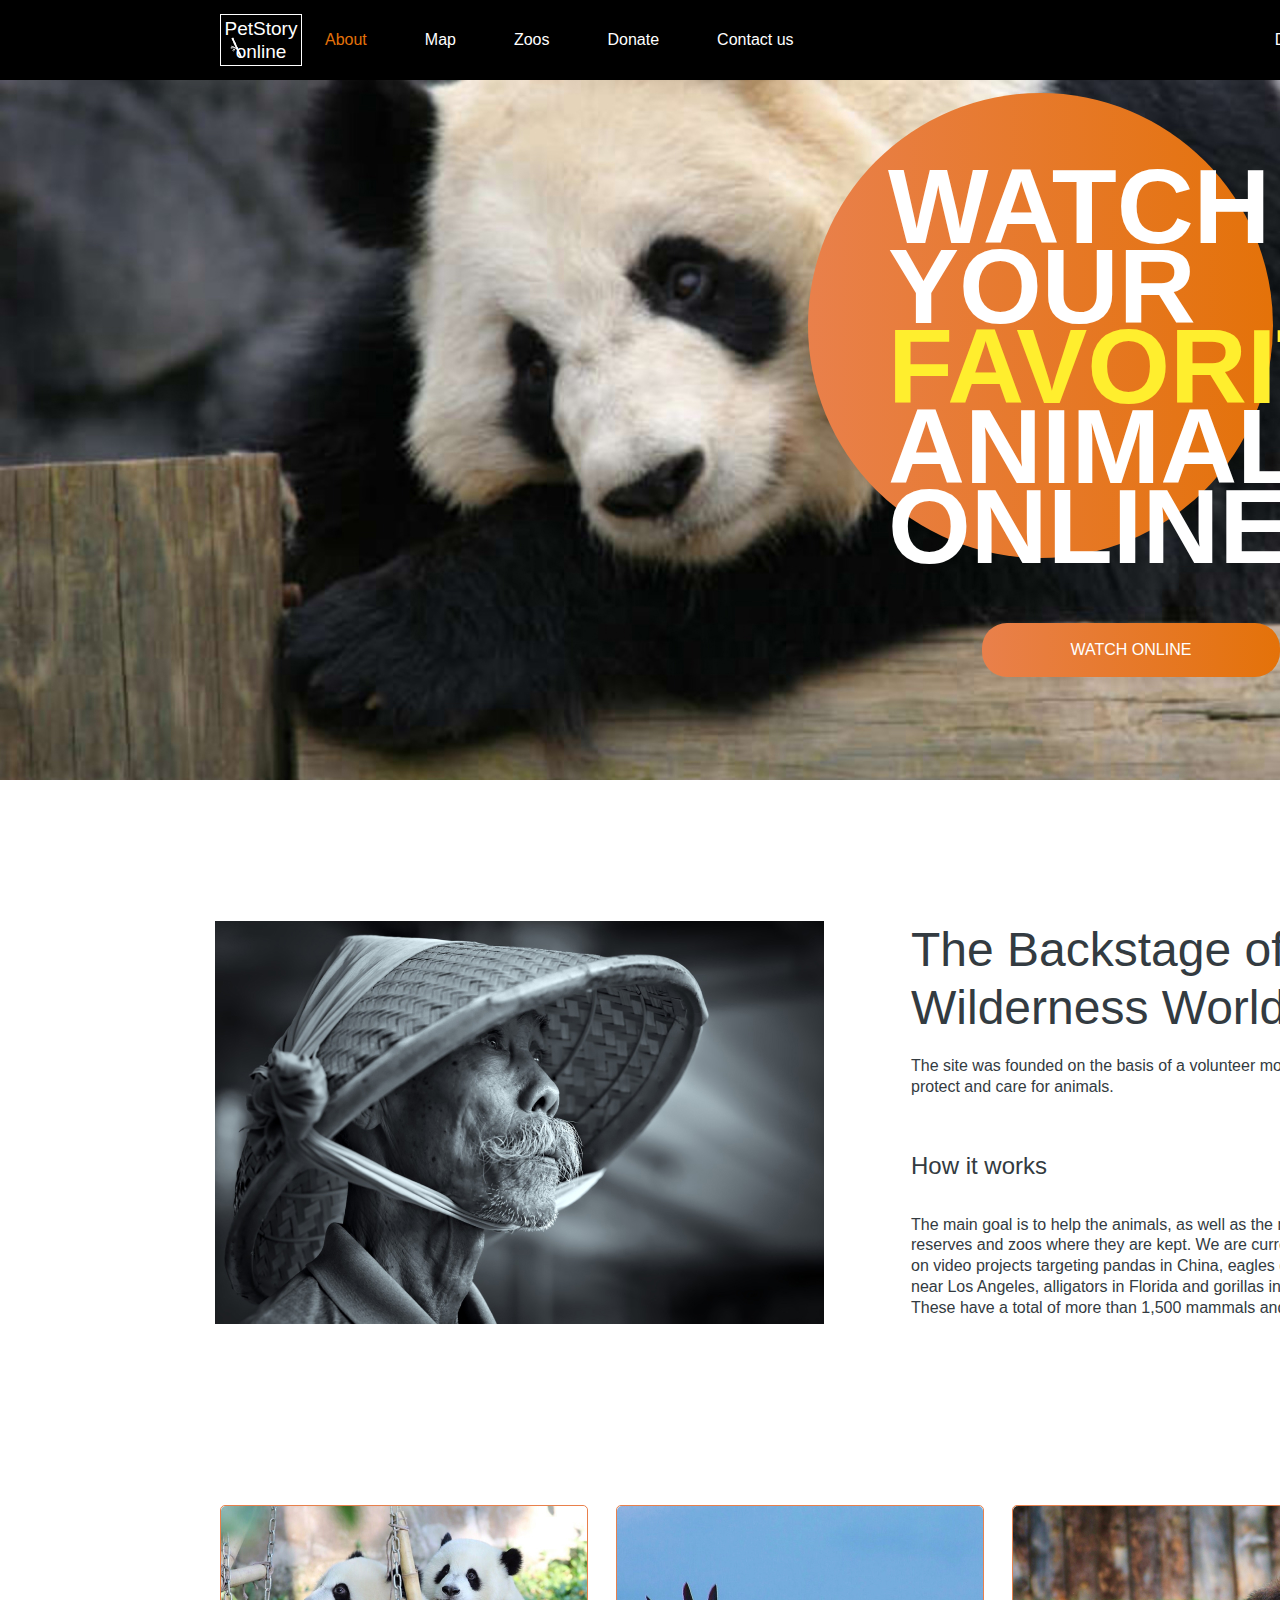
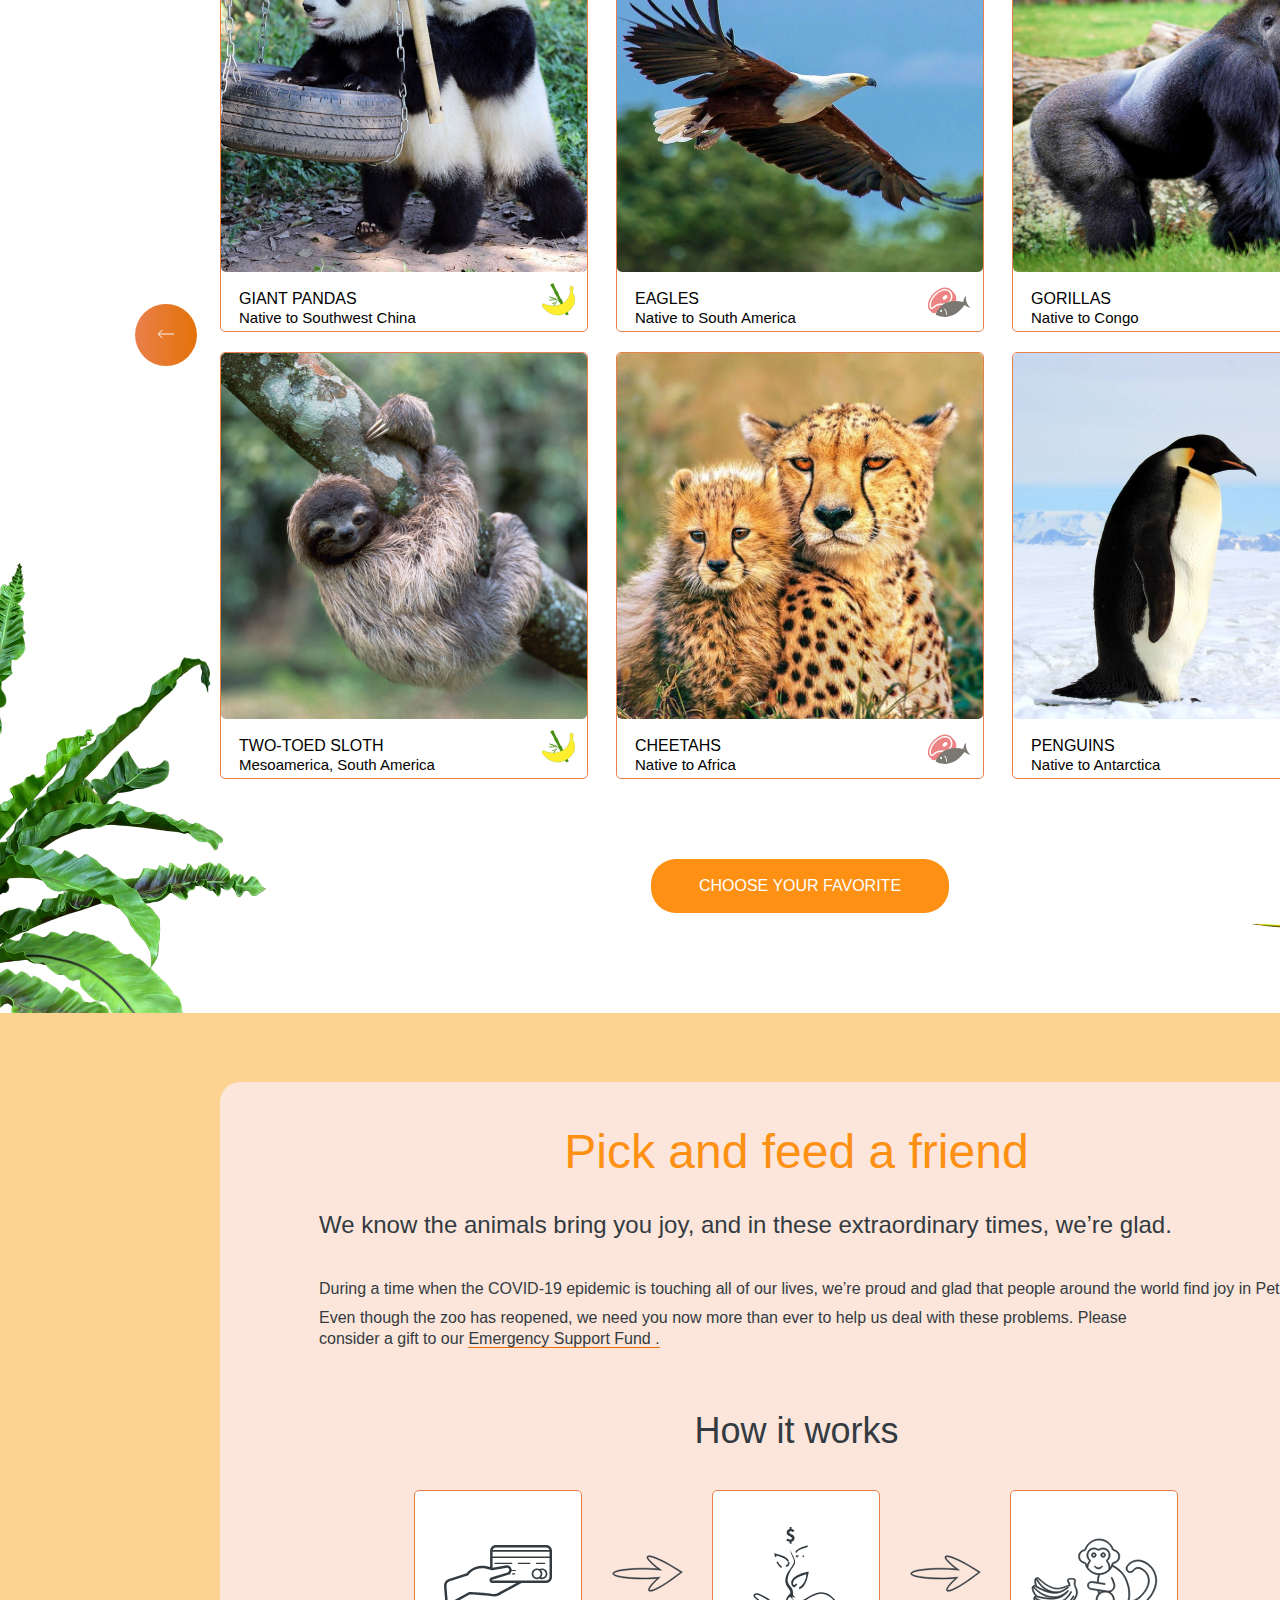
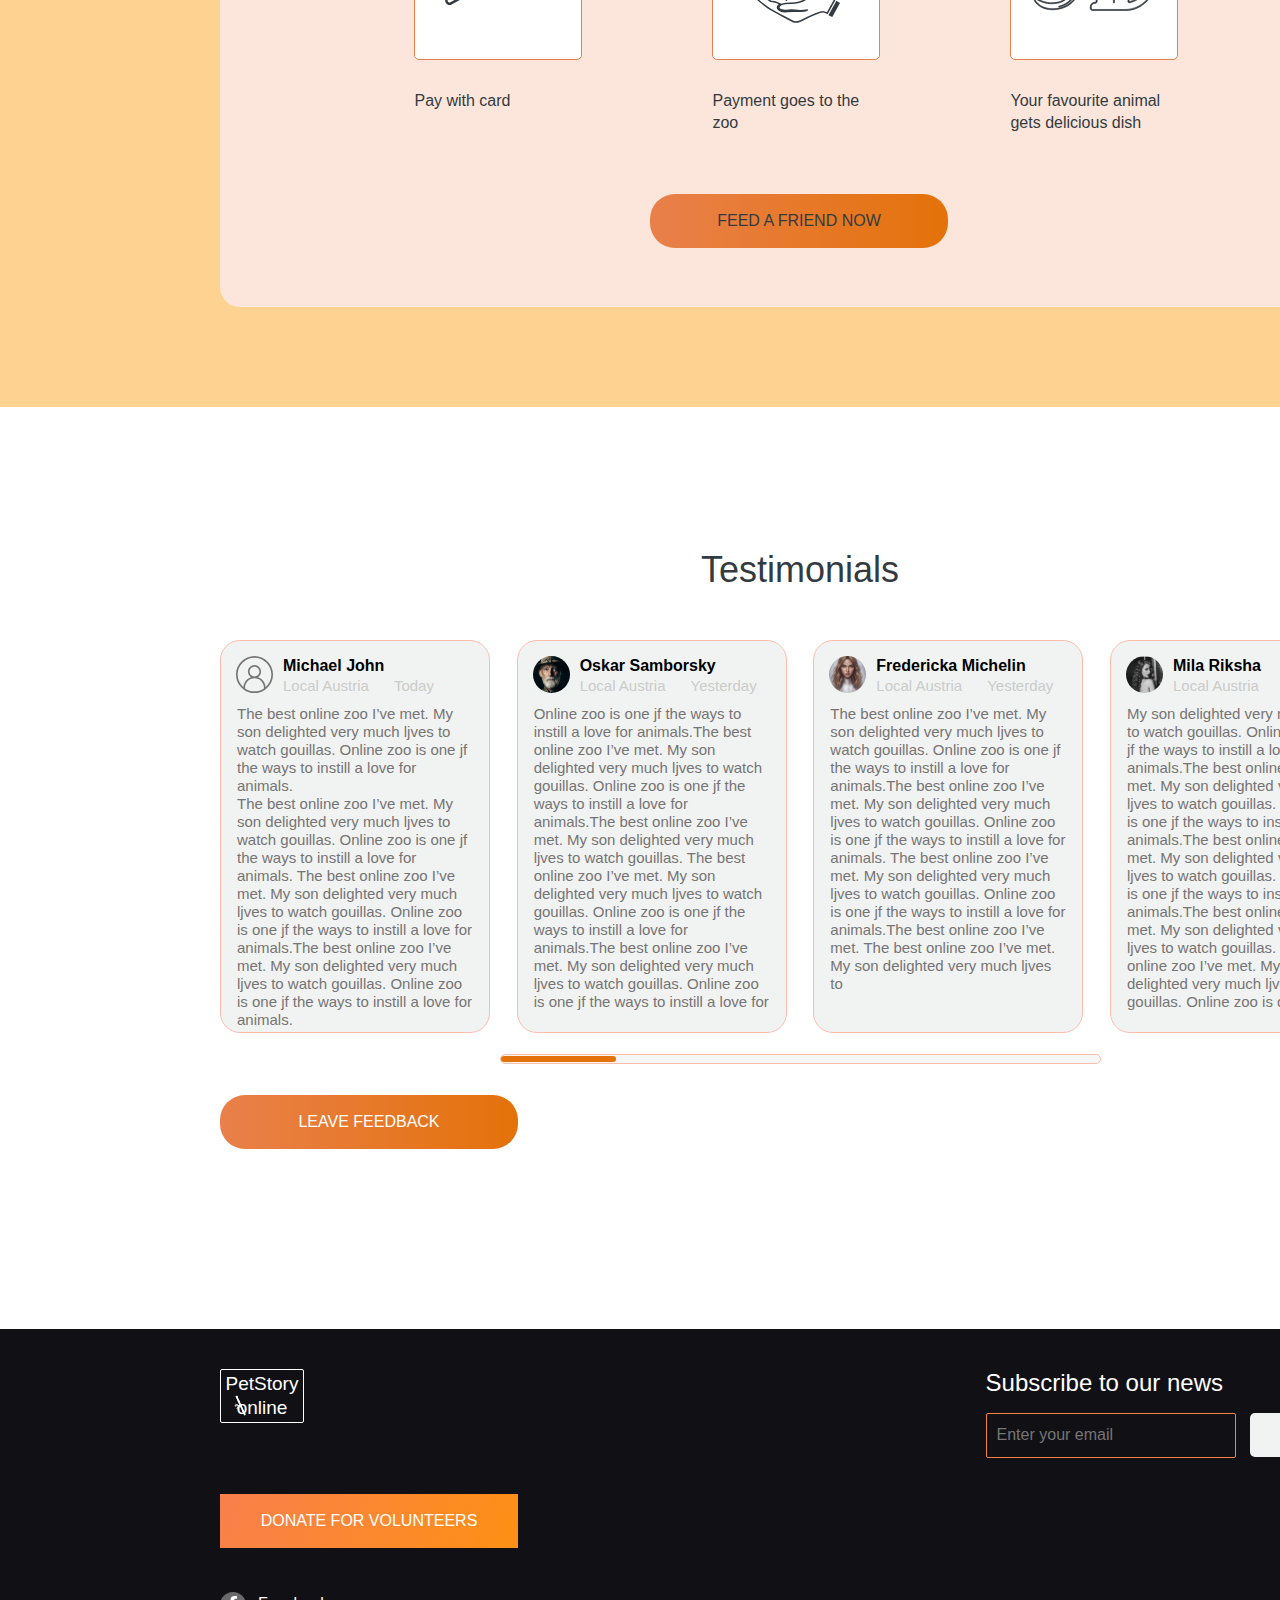
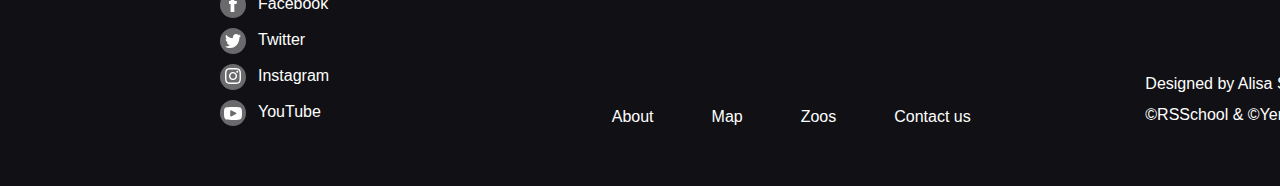
==== index.html @ 97ee287c "first commit" ====
<!DOCTYPE html>
<html lang="en">
  <head>
    <meta charset="UTF-8" />
    <meta http-equiv="X-UA-Compatible" content="IE=edge" />
    <meta name="viewport" content="width=device-width, initial-scale=1.0" />
    <meta name="discription" content="Watch your favorite animal online" />
    <link rel="stylesheet" href="css/reset.css" />
    <link rel="stylesheet" href="css/index.css" />
    <link
      type="image/x-icon"
      href="./img/sidebar_icon.svg"
      rel="shortcut icon"
    />
    <title>Online Zoo</title>
  </head>
  <body>
    <div class="wrapper">
      <header class="header">
        <div class="header__container container">
          <div class="header__logo">
            <img src="./img/bamboo.svg" alt="#" class="header__logo_img" />
            <h1 class="header__logo_text">PetStory online</h1>
          </div>
          <nav>
            <ul class="header__list">
              <li class="header__list-item">
                <a href="" class="about">About</a>
              </li>
              <li class="header__list-item"><a href="">Map</a></li>
              <li class="header__list-item"><a href="">Zoos</a></li>
              <li class="header__list-item"><a href="">Donate</a></li>
              <li class="header__list-item"><a href="">Contact us</a></li>
            </ul>
          </nav>
          <div class="header__designed">
            <a
              href="https://www.figma.com/file/ypzT9idgAILaSRVRmDAJxn/online-zoo-3-weeks"
              target="_blank"
              >Designed by &copy;</a
            >
          </div>
        </div>
      </header>
      <main>
        <div class="main">
          <section class="watch">
            <div class="watch_container container">
              <div class="watch__circle">
                <h2>Watch your <span>favorite</span> animal online</h2>
              </div>
              <button class="watch__button">watch online</button>
            </div>
          </section>
          <section class="backstage">
            <img src="./img/flower_foto1.jpg" alt="#" class="flower1" />
            <div class="backstage__container container">
              <div class="backstage__content">
                <div class="backstage__image">
                  <img src="./img/section2.jpg" alt="#" />
                </div>
                <div class="backstage__text">
                  <h2>The Backstage of the Wilderness World.</h2>
                  <article class="backstage__text_article">
                    The site was founded on the basis of a volunteer movement to
                    protect and care for animals.
                  </article>
                  <h3>How it works</h3>
                  <article class="backstage__text_article">
                    The main goal is to help the animals, as well as the nature
                    reserves and zoos where they are kept. We are currently
                    working on video projects targeting pandas in China, eagles
                    on an island near Los Angeles, alligators in Florida and
                    gorillas in the Congo. These have a total of more than 1,500
                    mammals and reptiles.
                  </article>
                </div>
              </div>
            </div>
          </section>
          <section class="pets">
            <button class="pets__arrow_left pets__arrow">
              <img src="./img/arrow_left.svg" alt="left" />
            </button>
            <button class="pets__arrow_right pets__arrow">
              <img src="./img/arrow_right.svg" alt="right" />
            </button>
            <img
              src="./img/palm_foto.jpg"
              class="pets__bcgr_left pets__bcg"
              alt="#"
            />
            <img
              src="./img/strelitzia 1.jpg"
              class="pets__bcgr_right pets__bcg"
              alt="#"
            />
            <div class="pets__container container">
              <div class="pet">
                <img src="./img/panda.jpg" alt="#" />
                <div class="pet__content">
                  <div class="pet__content_text">
                    <p class="pet__name">giant Pandas</p>
                    <p class="pet__title">Native to Southwest China</p>
                  </div>
                  <div class="pet__icon">
                    <img src="./img/green.svg" alt="#" />
                  </div>
                </div>
              </div>
              <div class="pet">
                <img src="./img/eagle.jpg" alt="#" />
                <div class="pet__content">
                  <div class="pet__content_text">
                    <p class="pet__name">Eagles</p>
                    <p class="pet__title">Native to South America</p>
                  </div>
                  <div class="pet__icon">
                    <img src="./img/meet-fish.svg" alt="#" />
                  </div>
                </div>
              </div>
              <div class="pet">
                <img src="./img/gorilla 5.jpg" alt="#" />
                <div class="pet__content">
                  <div class="pet__content_text">
                    <p class="pet__name">Gorillas</p>
                    <p class="pet__title">Native to Congo</p>
                  </div>
                  <div class="pet__icon">
                    <img src="./img/green.svg" alt="#" />
                  </div>
                </div>
              </div>
              <div class="pet">
                <img src="./img/sloth.jpg" alt="#" />
                <div class="pet__content">
                  <div class="pet__content_text">
                    <p class="pet__name">Two-toed Sloth</p>
                    <p class="pet__title">Mesoamerica, South America</p>
                  </div>
                  <div class="pet__icon">
                    <img src="./img/green.svg" alt="#" />
                  </div>
                </div>
              </div>
              <div class="pet">
                <img src="./img/cheetahs.jpg" alt="#" />
                <div class="pet__content">
                  <div class="pet__content_text">
                    <p class="pet__name">cheetahs</p>
                    <p class="pet__title">Native to Africa</p>
                  </div>
                  <div class="pet__icon">
                    <img src="./img/meet-fish.svg" alt="#" />
                  </div>
                </div>
              </div>
              <div class="pet">
                <img src="./img/penguin.jpg" alt="#" />
                <div class="pet__content">
                  <div class="pet__content_text">
                    <p class="pet__name">Penguins</p>
                    <p class="pet__title">Native to Antarctica</p>
                  </div>
                  <div class="pet__icon">
                    <img src="./img/meet-fish.svg" alt="#" />
                  </div>
                </div>
              </div>
            </div>
            <button class="pets__button">choose your favorite</button>
          </section>
          <section class="pick">
            <div class="pick_container container">
              <h2>Pick and feed a friend</h2>
              <p class="pick__subtitle">
                We know the animals bring you joy, and in these extraordinary
                times, we’re glad.
              </p>
              <p class="pick__paragraph_first">
                During a time when the COVID-19 epidemic is touching all of our
                lives, we’re proud and glad that people around the world find
                joy in PetStory.
              </p>
              <p class="pick__paragraph_second">
                Even though the zoo has reopened, we need you now more than ever
                to help us deal with these problems. Please consider a gift to
                our
                <a href="#" target="_blank">Emergency Support Fund .</a>
              </p>
              <h3>How it works</h3>
              <div class="pick__blocks">
                <div class="pick__block card">
                  <div class="pick__block_img">
                    <img src="./img/pay.svg" alt="#" />
                  </div>
                  <div class="pick__block_title">
                    <p>Pay with card</p>
                  </div>
                </div>
                <div class="pick__block arrow">
                  <img src="./img/pick_arrow.svg" alt="#" />
                </div>
                <div class="pick__block card">
                  <div class="pick__block_img">
                    <img src="./img/zoo.svg" alt="#" />
                  </div>
                  <div class="pick__block_title">
                    <p>Payment goes to the zoo</p>
                  </div>
                </div>
                <div class="pick__block arrow">
                  <img src="./img/pick_arrow.svg" alt="#" />
                </div>
                <div class="pick__block card">
                  <div class="pick__block_img">
                    <img src="./img/monkey.svg" alt="#" />
                  </div>
                  <div class="pick__block_title">
                    <p>Your favourite animal gets delicious dish</p>
                  </div>
                </div>
              </div>
              <button class="pick__button">Feed a friend now</button>
            </div>
          </section>
          <section class="testimonails">
            <img src="./img/leav_foto.jpg" alt="#" class="leav" />
            <div class="testimonails_container container">
              <h2>Testimonials</h2>
              <div class="textimonails__blocks">
                <div class="testimonails__block">
                  <div class="testimonails__block_head">
                    <div class="img">
                      <img src="./img/user_1.svg" alt="#" />
                    </div>
                    <div class="content">
                      <p class="name">Michael John</p>
                      <ul>
                        <li>Local Austria</li>
                        <li>Today</li>
                      </ul>
                    </div>
                  </div>
                  <div class="testimonails__block_title">
                    <p>
                      The best online zoo I’ve met. My son delighted very much
                      ljves to watch gouillas. Online zoo is one jf the ways to
                      instill a love for animals.<br />
                      The best online zoo I’ve met. My son delighted very much
                      ljves to watch gouillas. Online zoo is one jf the ways to
                      instill a love for animals. The best online zoo I’ve met.
                      My son delighted very much ljves to watch gouillas. Online
                      zoo is one jf the ways to instill a love for animals.The
                      best online zoo I’ve met. My son delighted very much ljves
                      to watch gouillas. Online zoo is one jf the ways to
                      instill a love for animals.
                    </p>
                  </div>
                </div>
                <div class="testimonails__block">
                  <div class="testimonails__block_head">
                    <div class="img">
                      <img src="./img/user_2.svg" alt="#" />
                    </div>
                    <div class="content">
                      <p class="name">Oskar Samborsky</p>
                      <ul>
                        <li>Local Austria</li>
                        <li>Yesterday</li>
                      </ul>
                    </div>
                  </div>
                  <div class="testimonails__block_title">
                    <p>
                      Online zoo is one jf the ways to instill a love for
                      animals.The best online zoo I’ve met. My son delighted
                      very much ljves to watch gouillas. Online zoo is one jf
                      the ways to instill a love for animals.The best online zoo
                      I’ve met. My son delighted very much ljves to watch
                      gouillas. The best online zoo I’ve met. My son delighted
                      very much ljves to watch gouillas. Online zoo is one jf
                      the ways to instill a love for animals.The best online zoo
                      I’ve met. My son delighted very much ljves to watch
                      gouillas. Online zoo is one jf the ways to instill a love
                      for
                    </p>
                  </div>
                </div>
                <div class="testimonails__block">
                  <div class="testimonails__block_head">
                    <div class="img">
                      <img src="./img/user_3.svg" alt="#" />
                    </div>
                    <div class="content">
                      <p class="name">Fredericka Michelin</p>
                      <ul>
                        <li>Local Austria</li>
                        <li>Yesterday</li>
                      </ul>
                    </div>
                  </div>
                  <div class="testimonails__block_title">
                    <p>
                      The best online zoo I’ve met. My son delighted very much
                      ljves to watch gouillas. Online zoo is one jf the ways to
                      instill a love for animals.The best online zoo I’ve met.
                      My son delighted very much ljves to watch gouillas. Online
                      zoo is one jf the ways to instill a love for animals. The
                      best online zoo I’ve met. My son delighted very much ljves
                      to watch gouillas. Online zoo is one jf the ways to
                      instill a love for animals.The best online zoo I’ve met.
                      The best online zoo I’ve met. My son delighted very much
                      ljves to
                    </p>
                  </div>
                </div>
                <div class="testimonails__block">
                  <div class="testimonails__block_head">
                    <div class="img">
                      <img src="./img/user_4.svg" alt="#" />
                    </div>
                    <div class="content">
                      <p class="name">Mila Riksha</p>
                      <ul>
                        <li>Local Austria</li>
                        <li>Yesterday</li>
                      </ul>
                    </div>
                  </div>
                  <div class="testimonails__block_title">
                    <p>
                      My son delighted very much ljves to watch gouillas. Online
                      zoo is one jf the ways to instill a love for animals.The
                      best online zoo I’ve met. My son delighted very much ljves
                      to watch gouillas. Online zoo is one jf the ways to
                      instill a love for animals.The best online zoo I’ve met.
                      My son delighted very much ljves to watch gouillas. Online
                      zoo is one jf the ways to instill a love for animals.The
                      best online zoo I’ve met. My son delighted very much ljves
                      to watch gouillas. The best online zoo I’ve met. My son
                      delighted very much ljves to watch gouillas. Online zoo is
                      one jf
                    </p>
                  </div>
                </div>
              </div>
              <div class="testimonails__line">
                <div class="line_short"></div>
              </div>
              <button class="testimonails__button">leave feedback</button>
            </div>
          </section>
        </div>
      </main>
      <footer>
        <div class="container">
          <div class="footer__head">
            <a href="#" class="logo__footer">
              <p class="logo-text">PetStory online</p>
              <img src="./img/bamboo.svg" alt="#" class="logo-bamboo" />
            </a>

            <div class="subscribe__form">
              <h3 class="subscribe__title p-400">Subscribe to our news</h3>
              <form class="subscribe__form_block">
                <input
                  type="email"
                  pattern="^[-\w.]+@([A-z0-9][-A-z0-9]+.)+[A-z]{2,4}$"
                  required
                  placeholder="Enter your email"
                  class="email"
                />
                <input type="submit" value="Submit" class="submit" />
              </form>
            </div>
          </div>
          <a class="btn btn-rect footer__button" href="../donate/donate.html"
            >donate for volunteers</a
          >
          <div class="footer__footer">
            <ul class="social-link__block">
              <li>
                <a
                  href="https://www.facebook.com/"
                  class="social-link__block_item"
                >
                  <div class="social-link__icon">
                    <svg
                      width="8"
                      height="16"
                      viewBox="0 0 8 16"
                      fill="none"
                      xmlns="http://www.w3.org/2000/svg"
                    >
                      <path
                        fill-rule="evenodd"
                        clip-rule="evenodd"
                        d="M8 2.75008H6.4C5.29832 2.75008 5.33342 3.14316 5.33342 3.8619V4.99991H8L7.46658 8H5.33342V16H1.6V8H0V4.99991H1.6V3.58692C1.6 1.33782 2.79742 0 5.62684 0H8V2.75008Z"
                        fill="white"
                      />
                    </svg>
                  </div>
                  <p class="social-link__title p-400">Facebook</p>
                </a>
              </li>
              <li>
                <a href="https://twitter.com/" class="social-link__block_item">
                  <div class="social-link__icon">
                    <svg
                      width="16 "
                      height="14"
                      viewBox="0 0 16 14"
                      fill="none"
                      xmlns="http://www.w3.org/2000/svg"
                    >
                      <path
                        fill-rule="evenodd"
                        clip-rule="evenodd"
                        d="M16 1.65713C15.4114 1.93821 14.7787 2.12837 14.1147 2.21377C14.7923 1.77623 15.313 1.08372 15.5579 0.258267C14.9237 0.6633 14.2211 0.957523 13.4734 1.11604C12.8747 0.429062 12.0216 0 11.0774 0C9.26464 0 7.79488 1.58227 7.79488 3.53414C7.79488 3.81108 7.82384 4.08093 7.87984 4.33971C5.15168 4.19226 2.73296 2.7851 1.11392 0.646704C0.83136 1.16877 0.66944 1.77589 0.66944 2.42363C0.66944 3.64979 1.24896 4.73161 2.12976 5.36552C1.59168 5.34702 1.08544 5.18816 0.64304 4.92349C0.64272 4.93801 0.64272 4.95288 0.64272 4.96775C0.64272 6.68019 1.77424 8.10861 3.27584 8.43343C3.00048 8.51416 2.7104 8.55755 2.41104 8.55755C2.19952 8.55755 1.99392 8.53525 1.79344 8.49394C2.2112 9.89798 3.42336 10.92 4.85984 10.9485C3.73648 11.8964 2.32096 12.4615 0.78304 12.4615C0.51808 12.4615 0.2568 12.4447 0 12.412C1.45264 13.4148 3.17824 14 5.03184 14C11.0698 14 14.3715 8.61443 14.3715 3.94401C14.3715 3.79068 14.3683
                                3.63821 14.3621 3.4866C15.0035 2.98839 15.56 2.36589 16 1.65713Z"
                        fill="white"
                      />
                    </svg>
                  </div>
                  <p class="social-link__title p-400">Twitter</p>
                </a>
              </li>
              <li>
                <a
                  href="https://instagram.com/"
                  class="social-link__block_item"
                >
                  <div class="social-link__icon">
                    <svg
                      width="16 "
                      height="16 "
                      viewBox="0 0 16 16 "
                      fill="none "
                      xmlns="http://www.w3.org/2000/svg "
                    >
                      <path
                        fill-rule="evenodd "
                        clip-rule="evenodd "
                        d="M4.70172 0.0482874C3.8501 0.0870031 3.26863 0.222151 2.75974 0.420015C2.23357 0.624308 1.78768 0.898032 1.34294 1.34276C0.897913 1.78749 0.624468 2.23351 0.420169 2.75967C0.2223 3.26869 0.0870054 3.85014 0.0482887 4.7016C0.00928629 5.55491 0 5.82721 0 8C0 10.1728 0.00928629 10.4449 0.0482887 11.2984C0.0870054 12.1499 0.2223 12.7313 0.420169 13.24C0.624468 13.7662 0.897913 14.2125 1.34294 14.6571C1.78768 15.102 2.23357 15.3754 2.75974 15.58C3.26863 15.7779 3.8501 15.913 4.70172 15.9517C5.55506 15.9907 5.82736 16 8.00007 16C10.1729 16 10.4452 15.9907 11.2986 15.9517C12.15 15.913 12.7315 15.7779 13.2407 15.58C13.7664 15.3754 14.2127 15.102 14.6575 14.6571C15.1022 14.2125 15.3755 13.7662 15.5801 13.24C15.7778 12.7313 15.9133 12.1499 15.952 11.2984C15.991 10.4449 16 10.1728 16 8C16 5.82721 15.991 5.55491 15.952 4.7016C15.9133 3.85014 15.7778 3.26869 15.5801 2.75967C15.3755 2.23351 15.1022 1.78749 14.6575 1.34276C14.2127 0.898032 13.7664 0.624308 13.2407 0.420015C12.7315 0.222151 12.15 0.0870031 11.2986 0.0482874C10.4452 0.00942891 10.1729 0 8.00007 0C5.82736 0 5.55506 0.00942891 4.70172 0.0482874ZM4.76747 14.5116C3.98742 14.4761 3.56382 14.3461 3.28209 14.2364C2.9085 14.091 2.6422 13.9177 2.36218 13.6378C2.08216 13.358 1.90886 13.0915 1.76357 12.7181C1.65399 12.4362 1.52384 12.0126 1.48812 11.2326C1.44969 10.389 1.44141 10.1359 1.44141 7.99992C1.44141 5.8637 1.44969 5.61083 1.48812 4.76709C1.52384 3.9872 1.65399 3.56362 1.76357 3.28175C1.90886 2.90831 2.08216 2.64173 2.36218 2.36186C2.6422 2.08199 2.9085 1.90841 3.28209 1.76355C3.56382 1.65398 3.98742 1.52369 4.76747 1.48797C5.61095 1.44954 5.86411 1.4414 8.0001 1.4414C10.1361 1.4414 10.3891 1.44954 11.233 1.48797C12.0128 1.52369 12.4364 1.65398 12.7184 1.76355C13.0918 1.90841 13.3583 2.08199 13.6382 2.36186C13.9182 2.64173 14.0913 2.90831 14.2366 3.28175C14.3462 3.56362 14.4765 3.9872 14.5122 4.76709C14.5507 5.61083 14.5585 5.8637 14.5585 7.99992C14.5585 10.1359 14.5507 10.389 14.5122 11.2326C14.4765 12.0126 14.3462 12.4362 14.2366 12.7181C14.0913 13.0915 13.9182 13.358 13.6382 13.6378C13.3583 13.9177 13.0918 14.091 12.7184 14.2364C12.4364 14.3461 12.0128 14.4761 11.233 14.5116C10.3894 14.5503 10.1364 14.5583 8.0001 14.5583C5.86411 14.5583 5.61095 14.5503 4.76747 14.5116ZM11.3105 3.72943C11.3105 4.25945 11.7403 4.68947 12.2706 4.68947C12.8008 4.68947 13.2305 4.25945 13.2305 3.72943C13.2305 3.19913 12.8008 2.76954 12.2706 2.76954C11.7403 2.76954 11.3105 3.19913 11.3105 3.72943ZM3.8916 8.00017C3.8916 10.2691 5.731 12.1082 7.99986 12.1082C10.2689 12.1082 12.108 10.2691 12.108 8.00017C12.108 5.73124 10.2689 3.89203 7.99986 3.89203C5.731 3.89203 3.8916 5.73124 3.8916 8.00017ZM5.33398 8.00009C5.33398 6.52732 6.52777 5.33343 8.00058 5.33343C9.47339 5.33343 10.6673 6.52732 10.6673 8.00009C10.6673 9.473 9.47339 10.6668 8.00058 10.6668C6.52777 10.6668 5.33398 9.473 5.33398 8.00009Z"
                        fill="white"
                      />
                    </svg>
                  </div>
                  <p class="social-link__title p-400">Instagram</p>
                </a>
              </li>
              <li>
                <a href="https://youtube.com/" class="social-link__block_item">
                  <div class="social-link__icon">
                    <svg
                      width="18"
                      height="13"
                      viewBox="0 0 18 13"
                      fill="none"
                      xmlns="http://www.w3.org/2000/svg"
                    >
                      <path
                        fill-rule="evenodd "
                        clip-rule="evenodd "
                        d="M12.0062 5.77285L7.4938 3.51719C7.4938 3.51719 6.24039 2.94726 6.24039 4.01864V9.03097C6.24039 9.03097 6.26358 9.7955 7.4938 9.28148C8.34978 8.92371 12.0062 7.02582 12.0062 7.02582C12.0062 7.02582 12.9391 6.42816 12.0062 5.77285ZM17.5213 10.7852C16.9624 12.3749 15.7669 12.5797 14.7637 12.7901C13.2852 13.1002 3.77237 13.0612 2.22922 12.5394C1.26706 12.2141 0.675032 12.0741 0.223857 9.78271C-0.0650079 8.3165 -0.0840778 4.00304 0.223857 2.51494C0.52204 1.07408 1.27096 0.397534 2.73067 0.259278C6.65148 -0.112151 13.205 -0.0597085 15.265 0.259278C17.1748 0.554861 17.5739 1.69385 17.772 2.76545C18.0927 4.50037 18.1304 9.05243 17.5213 10.7852Z"
                        fill="white"
                      />
                    </svg>
                  </div>
                  <p class="social-link__title p-400">YouTube</p>
                </a>
              </li>
            </ul>
            <nav>
              <ul class="nav__list">
                <li>
                  <a href="index.html" class="nav__item nav__item p-500"
                    >About</a
                  >
                </li>
                <li>
                  <a href="../map/map.html" class="nav__item nav__item p-500"
                    >Map</a
                  >
                </li>
                <li>
                  <a
                    href="../zoos-page/panda/cam_panda_online.html"
                    class="nav__item nav__item p-500"
                    >Zoos</a
                  >
                </li>
                <li>
                  <a href="#" class="nav__item p-500">Contact us</a>
                </li>
              </ul>
            </nav>
            <div class="designed">
              <a
                href="https://www.figma.com/file/jfEFwkXVj1WRq7sUHDr8os/PetStory-online"
              >
                <p class="designed-p">Designed by Alisa Samborskaya</p>
                <p class="designed-p">©RSSchool & ©Yem Digital 2021</p>
              </a>
            </div>
          </div>
        </div>
      </footer>
    </div>
  </body>
</html>
---- css/index.css ----
/* 
//Colors
$bgBlack: #000;
$orange: #e9804b;
$green: #4b9200;
$yellow: #ffee2e;
$orangeGrad: #fed290;
$pinkGradient: #febdab;
$red: #d31314;
$blackBlue: #333b41;
$gray: #767474;
$lightGray: #f1f3f2;
$hover: #E47209;
html, 

@mixin button_gradient {
    background-image: linear-gradient(90deg, #e9804b, #E47209);
    border: 0;
    border-radius: 25px;
}
*/

body {
  height: 100%;
}

.wrapper {
  width: 1600px;
  margin: 0 auto;
  box-sizing: border-box;
  scroll-behavior: smooth;
  min-height: 100%;
  display: flex;
  flex-direction: column;
  font-family: 'Roboto', sans-serif;
}

.container {
  width: 1160px;
  margin: 0 auto;
}

.header {
  background-color: #000;
  z-index: 5;
  margin-bottom: -80px;
  box-sizing: border-box;
}

.header__container {
  display: flex;
  align-items: center;
  height: 80px;
}

.header__logo {
  box-sizing: border-box;
  border: solid 1px white;
  width: 82px;
  height: 52px;
  text-align: center;
  position: relative;
  padding-top: 2px;
}

.header__logo_img {
  position: absolute;
  z-index: 5;
  top: 22px;
  left: 9px;
  display: inline;
}

.header h1 {
  display: inline;
  font-size: 19px;
  font-weight: 400;
  line-height: 23px;
  align-items: center;
  color: white;
}

.header a {
  text-decoration: none;
  font-size: 16px;
  font-weight: 400;
  line-height: 22.4px;
  align-items: center;
  color: white;
}

.header a:hover {
  color: #e47209;
}

.header .about {
  color: #e47209;
}

.header__list {
  display: flex;
}

.header__list-item {
  list-style: none;
  margin-right: 58px;
}

.header__list-item:first-of-type {
  margin-left: 23px;
}

.header__list-item:last-of-type {
  margin-right: 0px;
}

.header__designed {
  margin-left: auto;
}

.main {
  flex: 1 1 auto;
}

.watch {
  background-image: url(../img/watch_bcg.jpg);
  background-repeat: no-repeat;
}

.watch_container {
  box-sizing: border-box;
  height: 780px;
  color: white;
  padding-top: 93px;
}

.watch__circle {
  width: 465px;
  height: 465px;
  border-radius: 50%;
  background-image: linear-gradient(90deg, #e9804b, #e47209);
  margin-left: auto;
  margin-right: 107px;
  position: relative;
}

.watch h2 {
  font-size: 106.5px;
  font-weight: 600;
  line-height: 80px;
  align-items: center;
  color: white;
  position: absolute;
  top: 74px;
  left: 80px;
  margin: 0;
  padding: 0;
  text-transform: uppercase;
}

.watch span {
  color: #ffee2e;
}

.watch__button {
  display: block;
  margin-top: 65px;
  margin-left: auto;
  margin-right: 100px;
  width: 298px;
  height: 54px;
  border-radius: 25px;
  background-image: linear-gradient(90deg, #e9804b, #e47209);
  border: 0;
  border-radius: 25px;
  border: 0;

  font-size: 16px;
  font-weight: 500;
  line-height: 22px;
  align-items: center;
  color: white;

  text-transform: uppercase;
}

.watch__button:hover {
  background-image: none;
  background-color: #e47209;
}

.watch__button:active {
  background-image: none;
  background-color: #4b9200;
}

.backstage {
  position: relative;
}

.backstage .flower1 {
  display: block;
  margin-left: auto;
  margin-top: 12px;
}

.backstage__container {
  position: absolute;
  top: 129px;
  left: 215px;
}

.backstage__content {
  height: 403px;
  width: 1161px;
  display: flex;
}

.backstage__image img {
  width: 609px;
  height: 403px;
}

.backstage__text {
  margin-left: 87px;
}

.backstage__text h2 {
  font-size: 48px;
  font-weight: 400;
  line-height: 57.6px;
  align-items: left;
  color: #333b41;
  margin-top: 0;
  margin-bottom: 20px;
}

.backstage__text_article {
  font-size: 16;
  font-weight: 400;
  line-height: 20.8px;
  align-items: left;
  color: #333b41;
  margin-bottom: 54px;
}

.backstage__text h3 {
  font-size: 24px;
  font-weight: 400;
  line-height: 28.8px;
  align-items: left;
  color: #333b41;
  margin-bottom: 34px;
}

.pets {
  margin-top: 100px;
  padding-bottom: 100px;
  position: relative;
}

.pets__arrow {
  display: block;
  position: absolute;
  top: 36%;
  width: 62px;
  height: 62px;
  border-radius: 50%;
  border: 0;
  background-image: linear-gradient(90deg, #e9804b, #e47209);
}

.pets__arrow:active {
  background-image: none;
  background-color: #4b9200;
}

.pets__arrow_left {
  left: 135px;
}

.pets__arrow_right {
  right: 135px;
}

.pets__bcg {
  position: absolute;
  z-index: 0;
}

.pets__bcgr_left {
  bottom: 0;
  left: 0;
}

.pets__bcgr_right {
  bottom: 0;
  right: 0;
}

.pets__container {
  position: relative;
  z-index: 1;
  display: flex;
  flex-wrap: wrap;
  justify-content: space-between;
}

.pet {
  border: 1px solid #e9804b;
  margin-bottom: 20px;
  border-radius: 5px;
}

.pet img {
  border-radius: 5px;
}

.pet__content {
  height: 55px;
  padding-left: 18px;
  padding-right: 12px;
  display: flex;
  justify-content: space-between;
  align-items: center;
}

.pet__name {
  font-size: 16px;
  font-weight: 500;
  line-height: 21px;
  align-items: left;
  color: black;
  text-transform: uppercase;
  margin-bottom: 0;
  margin-top: 6px;
}

.pet__title {
  font-size: 15px;
  font-weight: 300;
  line-height: 17px;
  align-items: left;
  color: black;
  margin-top: 0px;
}

.pets__container:hover {
  cursor: pointer;
}

.pets__button {
  display: block;
  margin: 60px auto 0px auto;
  width: 298px;
  height: 54px;
  border-radius: 25px;
  border: none;
  background-color: #fe9013;
  font-size: 16px;
  font-weight: 500;
  line-height: 22.4px;
  align-items: center;
  color: white;
  text-transform: uppercase;
}

.pets__button:hover {
  background-color: #e47209;
}

.pets__button:active {
  background-color: #4b9200;
}

.pick {
  background-color: #fed290;
  padding-top: 69px;
  padding-bottom: 100px;
}

.pick_container {
  box-sizing: border-box;
  background-color: #fce6db;
  border-radius: 20px;
  padding-top: 41px;
  padding-bottom: 59px;
  padding-left: 99px;
  width: 1160px;
}

.pick_container h2 {
  font-size: 48px;
  font-weight: 400;
  line-height: 57.6px;
  text-align: center;

  color: #fe9013;
  margin-top: 0;
  margin-bottom: 30px;
  margin-left: -10%;
}

.pick__subtitle {
  font-size: 24px;
  font-weight: 400;
  line-height: 28.8px;
  align-items: left;
  color: #333b41;
  margin-bottom: 40px;
}

.pick__paragraph_first {
  font-size: 16px;
  font-weight: 500;
  line-height: 20.8px;
  align-items: left;
  color: #333b41;
  margin-bottom: 8px;
}

.pick__paragraph_second {
  font-size: 16px;
  font-weight: 400;
  line-height: 20.8px;
  align-items: left;
  color: #333b41;
  width: 863px;
  margin-top: 0;
  margin-bottom: 63px;
}

.pick__paragraph_second a {
  text-decoration: none;
  border-bottom: 1px #e47209 solid;
  color: #333b41;
}

.pick h3 {
  font-size: 36px;
  font-weight: 400;
  line-height: 36.8px;
  align-items: center;
  color: #333b41;
  text-align: center;
  margin-left: -10%;
  margin-bottom: 40px;
}

.pick__blocks {
  display: flex;
  justify-content: center;
  margin-left: -10%;
  margin-bottom: 60px;
}

.card {
  width: 168px;
  height: 244px;
}

.pick__block_img {
  background-color: white;
  height: 168px;
  display: flex;
  justify-content: center;
  align-items: center;
  border: 1px solid #e9804b;
  border-radius: 5px;
}

.pick__block_title {
  height: 76px;
  padding-top: 30px;
}

.pick__block_title p {
  font-size: 16px;
  font-weight: 400;
  line-height: 22.4px;
  align-items: left;
  color: #333b41;
  margin-top: 0;
  margin-bottom: 0;
}

.arrow {
  height: 168px;
  width: 130px;
  display: flex;
  justify-content: center;
  align-items: center;
}

.pick__button {
  width: 298px;
  height: 54px;
  font-size: 16px;
  font-weight: 500;
  line-height: 22px;
  align-items: center;
  color: #333b41;
  background-image: linear-gradient(90deg, #e9804b, #e47209);
  border: 0;
  border-radius: 25px;
  text-transform: uppercase;
  display: block;
  margin: 0 auto 0 331px;
}

.pick__button:hover {
  background-image: none;
  background-color: #e47209;
}

.pick__button:active {
  background-image: none;
  background-color: #4b9200;
}

.testimonails {
  margin-top: 140px;
  padding-bottom: 180px;
  position: relative;
  box-sizing: border-box;
}

.leav {
  position: absolute;
  z-index: 0;
  right: 0px;
  bottom: -140px;
}

.testimonails_container {
  position: relative;
  z-index: 2;
}

.testimonails_container h2 {
  margin-top: 2px;
  margin-bottom: 47px;
  margin-left: auto;
  margin-right: auto;
  font-size: 36px;
  font-weight: 400;
  line-height: 46.8px;
  align-items: center;
  text-align: center;
  color: #333b41;
}

.textimonails__blocks {
  display: flex;
  justify-content: space-between;
}

.testimonails__block {
  width: 268px;
  height: 391px;
  background-color: #f1f3f2;
  border-radius: 20px;
  border: solid 1px #febdab;
}

.testimonails__block_head {
  padding-top: 15px;
  padding-left: 15px;
  display: flex;
}

.testimonails__block_head .img {
  margin-right: 10px;
}

.content .name {
  margin-top: 0;
  margin-bottom: 1px;
  font-size: 16px;
  font-weight: bold;
  line-height: 19.2px;
  align-items: left;
  color: black;
}

.content ul {
  display: flex;
  font-size: 15px;
  font-weight: 300;
  line-height: 18px;
  align-items: left;
  color: #cacbca;
  padding: 0;
  margin: 0;
}

.content li:first-of-type {
  list-style-type: none;
  margin-right: 25px;
}

.testimonails__block_title {
  margin: 8px 15px 19px 16px;
  font-size: 15px;
  font-weight: 300;
  line-height: 18px;
  align-items: left;
  color: #767474;
}

.testimonails__line {
  width: 599px;
  height: 8px;
  border-radius: 5px;
  border: solid 1px #febdab;
  background-color: #f5f7f6;
  margin: 21px auto 31px auto;
}

.line_short {
  width: 115px;
  height: 6px;
  background-color: #e47209;
  border-radius: 5px;
  margin-top: 1px;
}

.line_short:hover {
  cursor: pointer;
}

.testimonails__button {
  width: 298px;
  height: 54px;
  font-size: 16px;
  font-weight: 500;
  line-height: 22px;
  align-items: center;
  color: white;
  background-image: linear-gradient(90deg, #e9804b, #e47209);
  border: 0;
  border-radius: 25px;
  text-transform: uppercase;
  display: block;
}

.testimonails__button:hover {
  background-image: none;
  background-color: #e47209;
}

.testimonails__button:active {
  background-image: none;
  background-color: #4b9200;
}

footer {
  position: relative;
  background: #111115;
  padding: 40px 0 50px;
}

footer .footer__head {
  display: flex;
  justify-content: space-between;
  margin-bottom: 36px;
}

footer .logo {
  height: 100%;
}

footer .subscribe__title {
  font-weight: normal;
  font-size: 24px;
  line-height: 120%;
  margin-bottom: 15px;
  color: #ffffff;
}

footer .email {
  border: 1px solid #f9804b;
  border-radius: 2px;
  width: 228px;
  margin-right: 10px;
  padding: 10px;
  background: #111115;
  font-weight: normal;
  font-size: 16px;
  line-height: 140%;
  color: #bdbdbd;
}

footer .submit {
  border-radius: 5px;
  border: none;
  width: 130px;
  height: 44px;
  text-align: center;
  background: #f1f3f2;
  font-weight: normal;
  font-size: 16px;
  line-height: 140%;
  color: #000000;
}

footer .submit:hover {
  cursor: pointer;
}

footer form:valid input:focus {
  outline: none;
  border: 1px solid #e47209;
  color: #e47209;
}

footer form:invalid input:focus {
  outline: none;
  color: #d31414;
  border: 1px solid #d31414;
}

footer form:valid .submit:active {
  color: #e47209;
  border: 1px solid #e47209;
}

footer form:valid .submit {
  color: #e47209;
}

footer form:invalid .submit:hover {
  color: #e47209;
  border: 1px solid #e47209;
}

.footer__footer {
  display: flex;
  justify-content: space-between;
  align-items: flex-end;
  margin-top: 44px;
}

.footer__footer .social-link__block_item {
  display: flex;
  align-items: center;
  margin-bottom: 10px;
}

.footer__footer .social-link__block_item:hover .social-link__icon {
  cursor: pointer;
  background: #e47209;
}

.footer__footer .social-link__icon {
  width: 26px;
  height: 26px;
  margin-right: 12px;
  border-radius: 50%;
  background: rgba(196, 196, 196, 0.5);
  text-align: center;
  line-height: 30px;
}

.footer__footer .social-link__title {
  font-weight: normal;
  font-size: 16px;
  line-height: 140%;
  color: #ffffff;
}

.footer__footer .social-link__title:hover {
  color: #e47209;
}

.footer__footer .nav__list {
  display: inline-flex;
  justify-content: space-between;
  margin-left: 50px;
  margin-bottom: 10px;
  color: #ffffff;
}

.footer__footer .nav__list li:hover {
  color: #e47209;
}

.footer__footer .nav__list li {
  margin-right: 0;
  margin-left: 58px;
}

.footer__footer .nav__list li .p-500 {
  font-weight: 400;
}

.footer__footer .designed-p {
  font-weight: 200;
  font-size: 16px;
  line-height: 130%;
  margin-bottom: 10px;
  color: #ffffff;
}

.footer__footer .designed:hover .designed-p {
  color: #e47209;
  text-decoration: underline #e47209;
}

.logo__footer {
  position: relative;
  display: flex;
  align-items: center;
  width: 82px;
  height: 52px;
  margin-right: 60px;
  text-align: center;
  border: 1px solid #ffffff;
  border-radius: 2px;
}

.logo__footer:hover .logo-text {
  cursor: pointer;
  color: #e47209;
}

.footer__footer .designed:hover .designed-p {
  color: #e47209;
  text-decoration: underline #e47209;
}

.logo__footer .logo-text {
  margin: 0;
  font-style: normal;
  font-weight: normal;
  font-size: 19.0145px;
  line-height: 130%;
  text-align: center;
  color: #ffffff;
}

.logo__footer .logo-bamboo {
  position: absolute;
  left: 13.23px;
  top: 24.64px;
}

.btn {
  display: block;
  width: 298px;
  height: 54px;
  font-size: 16px;
  line-height: 54px;
  text-align: center;
  text-transform: uppercase;
  color: #ffffff;
  background: linear-gradient(113.96deg, #f9804b 1.49%, #fe9013 101.44%);
  border: none;
}

.donate {
  width: 100%;
  padding-top: 40px;
  padding-bottom: 180px;
  background: linear-gradient(
      315.75deg,
      rgba(254, 210, 144, 0.7) 30.06%,
      #febdab 100.95%,
      rgba(254, 210, 144, 0.7) 106.36%
    ),
    linear-gradient(
      315.75deg,
      rgba(254, 189, 171, 0.74) 30.06%,
      rgba(243, 169, 248, 0.66) 50.74%,
      #e0d8f0 80.49%,
      #eaf7fe 127.9%,
      #eaf7fe 149.54%
    ),
    linear-gradient(
      315.75deg,
      rgba(254, 189, 171, 0.74) 30.06%,
      rgba(243, 169, 248, 0.66) 50.74%,
      #e0d8f0 80.49%,
      #eaf7fe 127.9%,
      #eaf7fe 149.54%
    );
}

.donate__header_title {
  font-weight: normal;
  font-size: 36px;
  line-height: 130%;
  color: #ffffff;
  text-transform: uppercase;
  margin-bottom: 10px;
  margin-top: 40px;
}

.donate__header_text {
  font-weight: 500;
  font-size: 16px;
  line-height: 140%;
  color: #ffffff;
  margin-bottom: 40px;
}

.donate__header_subtitle {
  font-weight: normal;
  font-size: 36px;
  line-height: 130%;
  color: #fe9013;
  margin-bottom: 60px;
}

.donate__footer {
  display: flex;
  flex-direction: column;
  align-items: center;
}

.donate__footer_notes {
  margin-bottom: 40px;
}


.donate__footer_note {
  margin-right: 10px;
  position: absolute;
  z-index: -1;
  opacity: 0;
}

.donate__footer_note + label {
  position: relative;
  display: inline-flex;
  align-items: center;
  user-select: none;
}

.donate__footer_note + label::before {
  content: '';
  display: inline-block;
  width: 16px;
  height: 16px;
  flex-shrink: 0;
  flex-grow: 0;
  border: 1px solid #FE9013;
  border-radius: 50%;
  margin-right: 10px;
  background-repeat: no-repeat;
  background-position: center center;
  background-size: 50% 50%;
}

.donate__footer_note + label:last-child {
  margin-left: 50px;
}

.donate__footer_note:not(:disabled):not(:checked) + label:hover::before {
  cursor: pointer;
  border-color: #4B9200;
}

.donate__footer_note:not(:disabled):active + label::before {
  background-color: #4B9200;
  border-color: #4B9200;
}

.donate__footer_note:focus + label::before {
  box-shadow: 0 0 0 0.2rem rgba(222, 255, 211, 0.25);
}

.donate__footer_note:checked + label::before {
  border-color: #4B9200;
  background-color: #4B9200;
  background-image: url("data:image/svg+xml,%3csvg xmlns='http://www.w3.org/2000/svg' viewBox='-4 -4 8 8'%3e%3ccircle r='3' fill='%23fff'/%3e%3c/svg%3e");
}

.donate__footer_text {
  margin-top: 30px;
}

.circle1 {
  position: absolute;
  left: -6px;
  display: block;
  height: 24px;
  width: 24px;
  border: 1px solid #FE9013;
  border-radius: 50%;
}


.circle2 {
  position: absolute;
  left: -14px;
  top: -14px;
  display: block;
  height: 40px;
  width: 40px;
  border: 1px solid #FE9013;
  border-radius: 50%;
}

nput[type="number"] {
  -moz-appearance: textfield;
  background-color: #FEE5D7;
}

input::-webkit-outer-spin-button,
input::-webkit-inner-spin-button {
  -webkit-appearance: none;
}


.panda__bg {
  background-image: url(../assets/images/panda_bg1.jpg);
  background-size: cover;
  background-position: center center;
  height: 390px;
  margin-top: 80px;
}

.donate__block {
  background: rgba(255, 255, 255, 0.52);
  backdrop-filter: blur(4px);
  border-radius: 20px;
  padding: 45px 92px 60px;
}

.donate__block_title {
  font-weight: normal;
  font-size: 48px;
  line-height: 120%;
  text-align: center;
  color: #fe9013;
  margin-bottom: 20px;
}
.donate__block_subtitle {
  font-weight: normal;
  font-size: 24px;
  line-height: 120%;
  color: #333b41;
  margin-bottom: 60px;
}
.donate__pet {
  display: flex;
  justify-content: center;
  margin-bottom: 48px;
}

.donate__pet_content {
  display: flex;
}

.donate__pet_count {
  display: flex;
  flex-direction: column;
  justify-content: center;
  margin-right: 10px;
  padding-top: 52px;
}

.donate__pet_num {
  font-weight: 500;
  font-size: 72px;
  line-height: 80%;
  text-align: center;
  text-transform: uppercase;
  color: #000000;
  margin-bottom: 11px;
}

.donate__pet_mult {
  display: flex;
  align-items: center;
  margin-right: 64px;
}

.donate__amount_title {
  font-weight: normal;
  font-size: 16px;
  line-height: 140%;
  color: #000000;
  margin-bottom: 17px;
}

.donate__amount_line {
  position: relative;
  height: 27px;
  width: 100%;
  background: #404950;
  border-radius: 2px;
  padding: 0 30px;
  display: flex;
  align-items: center;
  margin-bottom: 15px;
  /* скрыл стандартный элемент input c type="radio" */
}

.donate__amount_line-center {
  position: relative;
  height: 2px;
  width: 100%;
  background: #72828e;
}

.donate__amount_line-items {
  position: absolute;
  top: -5px;
  width: 100%;
  display: flex;
  justify-content: space-between;
}

.donate__amount_line-item {
  position: absolute;
  z-index: -1;
  opacity: 0;
  /* для элемента label связанного с input c type="radio" */
  /* стили при наведении курсора на радио */
  /* стили при нажатии на радиокнопки */
  /* стили для радиокнопки, находящейся в состоянии checked */
}

.donate__amount_line-item + label {
  position: relative;
  display: inline-flex;
  align-items: center;
  user-select: none;
  /* создание в label псевдоэлемента  before со следующими стилями */
}

.donate__amount_line-item + label span {
  opacity: 0;
}

.donate__amount_line-item + label::before {
  content: '';
  position: relative;
  display: inline-block;
  width: 10px;
  height: 10px;
  flex-shrink: 0;
  flex-grow: 0;
  border: 1px solid transparent;
  border-radius: 50%;
  background-color: #ffee2e;
  background-repeat: no-repeat;
  background-position: center center;
  background-size: 50% 50%;
}

.donate__amount_line-item:not(:disabled):not(:checked) + label:hover {
  cursor: pointer;
}

.donate__amount_line-item:not(:disabled):not(:checked) + label:hover span {
  opacity: 1;
}

.donate__amount_line-item:not(:disabled):active + label::before {
  background-color: #4b9200;
  border-color: #68c702;
}

.donate__amount_line-item:not(:disabled):active + label span {
  opacity: 1;
}

.donate__amount_line-item:checked + label::before {
  background-color: #ffee2e;
}

.donate__amount_line-item:checked + label span {
  opacity: 1;
}

.donate__amount_num {
  display: flex;
  justify-content: space-between;
  margin-bottom: 60px;
  padding-right: 20px;
}

.donate__amount_num-item {
  font-weight: 500;
  font-size: 26px;
  line-height: 140%;
  text-transform: uppercase;
  color: #333b41;
}

.donate__amount_num-item-active {
  color: #fe9013;
}

.donate__amount_input {
  position: relative;
  margin-bottom: 6px;
  text-align: center;
}

.donate__amount_input-input {
  width: 268px;
  height: 54px;
  padding: 0 17px;
  border: 1px solid #929699;
  box-sizing: border-box;
  border-radius: 2px;
  font-weight: normal;
  font-size: 16px;
  line-height: 140%;
  color: #929699;
}

.donate__amount_input-input:hover {
  cursor: pointer;
  background-color: #333b41;
}

.donate__amount_input-input:hover ::-webkit-input-placeholder,
.donate__amount_input-input:hover ::-moz-placeholder {
  color: #ffffff;
}



.donate__amount_input-input:focus {
  outline: none;
  background-color: #ffffff;
  border: 1px solid #4b9200;
  color: #4b9200;
}

.donate__amount_input-input:focus + form:valid .donate__amount_input-dollar {
  color: #4b9200;
}

.donate__amount_input-input:focus ::-webkit-input-placeholder,
.donate__amount_input-input:focus ::-moz-placeholder {
  color: #4b9200;
}

.donate__amount_input-input:focus input[placeholder] {
  color: #4b9200;
}

.donate__amount_input-dollar {
  position: absolute;
  right: 368px;
  top: 18px;
  color: #929699;
  font-size: 20px;
}

.donate form:invalid .donate__amount_input-input {
  outline: none;
  color: #d31414;
  border: 1px solid red;
}

.donate form:invalid .donate__amount_input-dollar {
  color: #d31414;
}
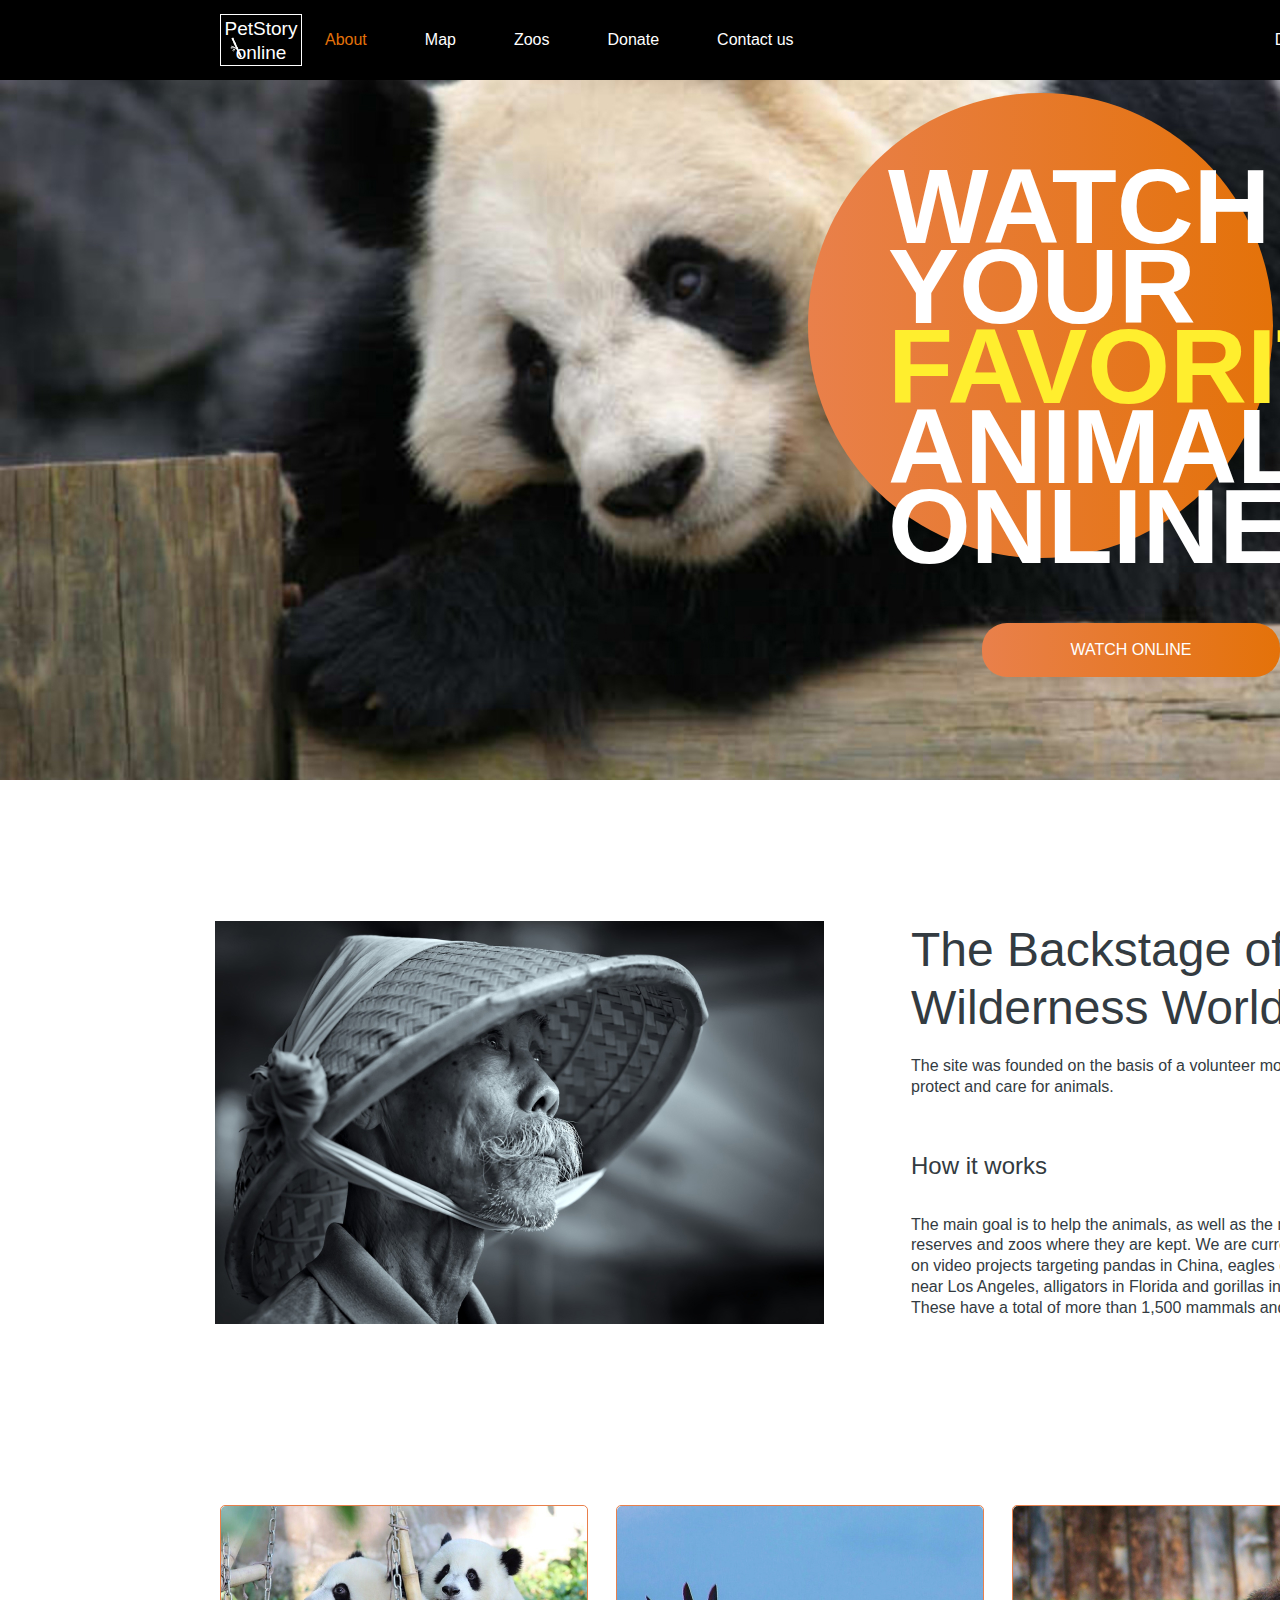
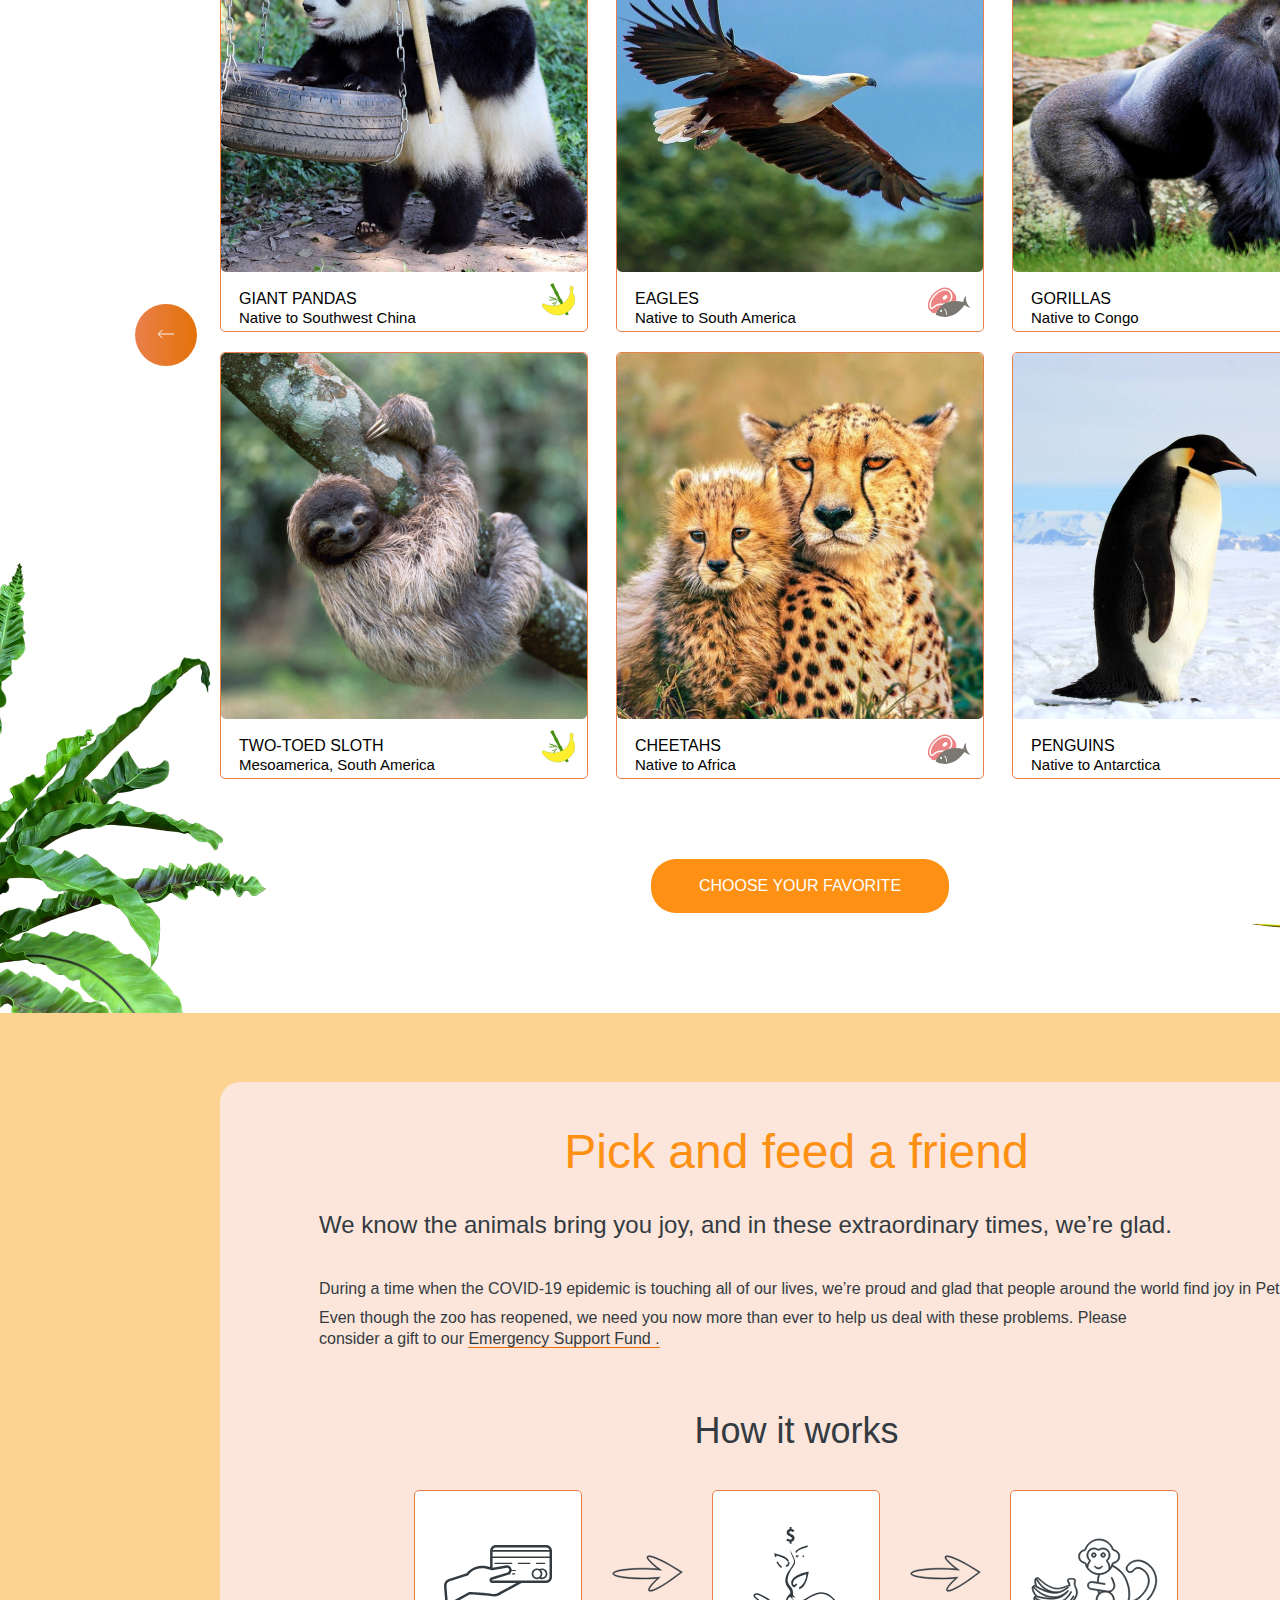
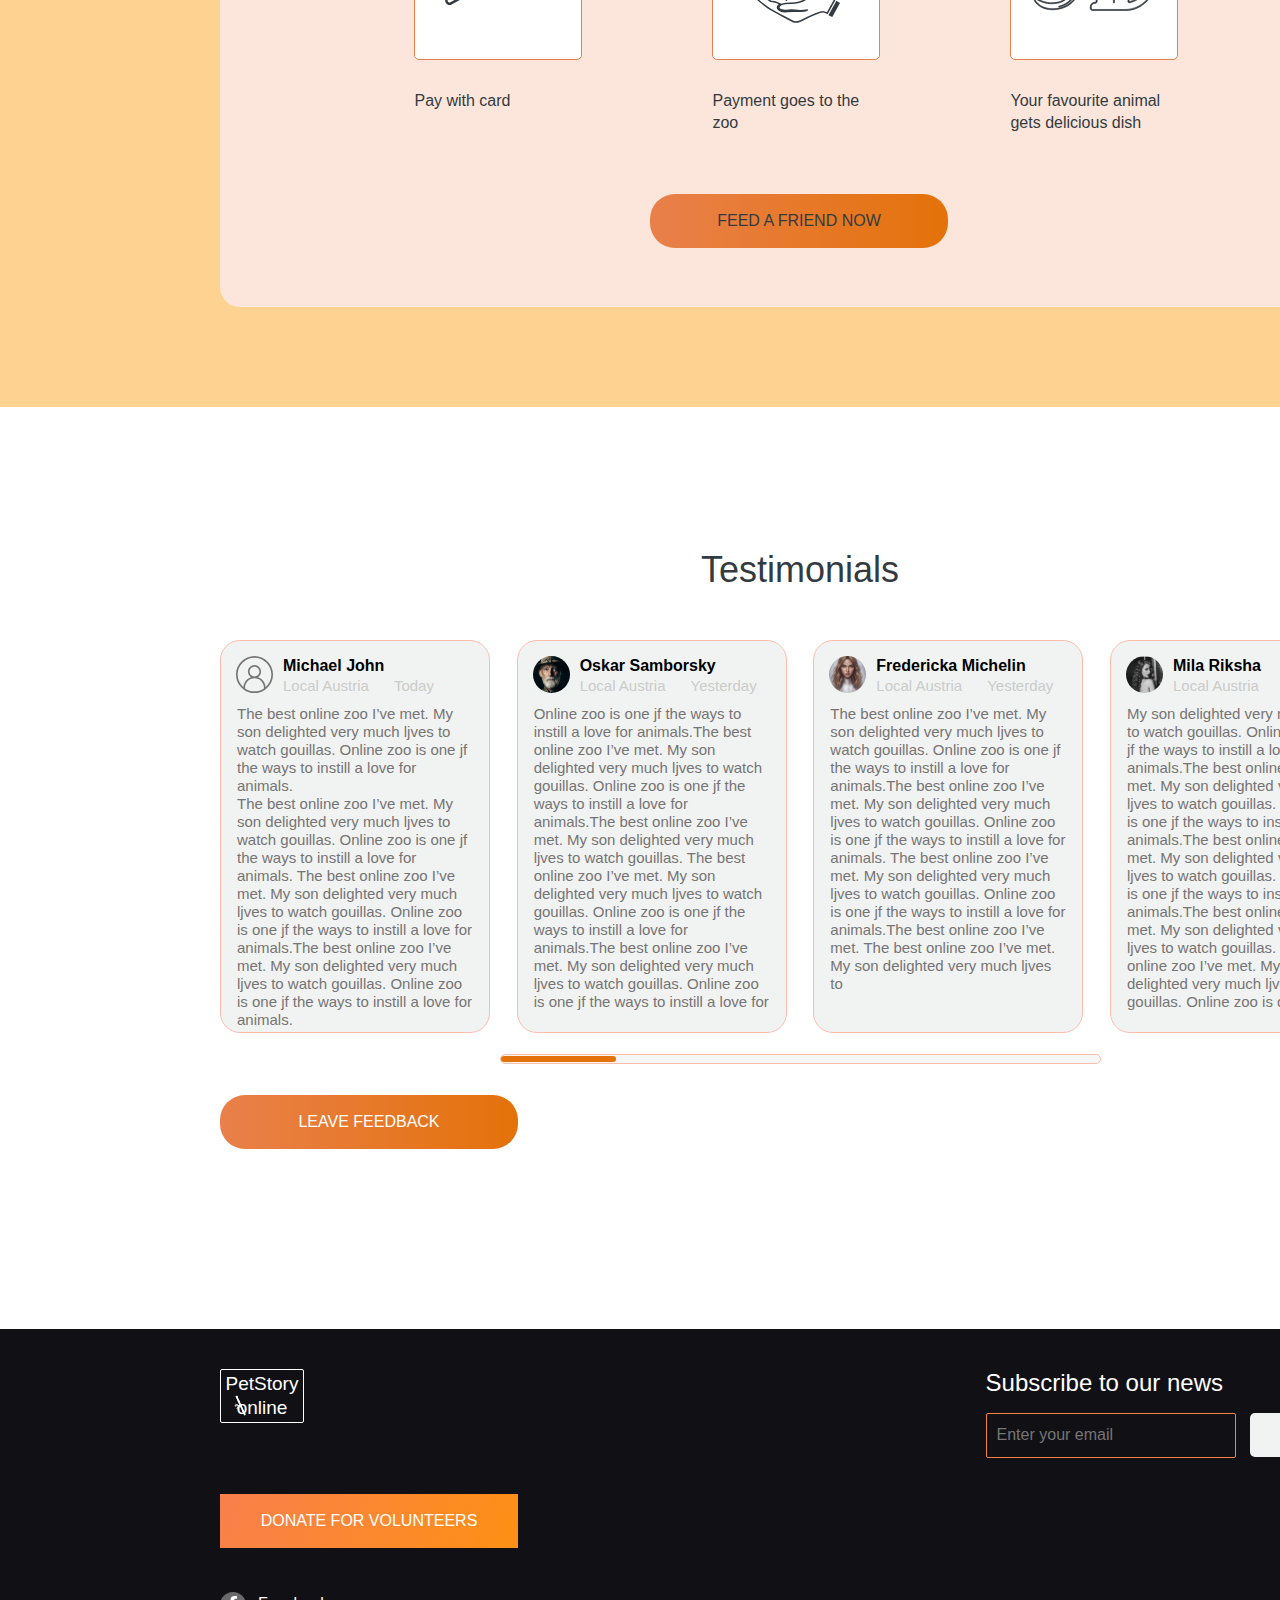
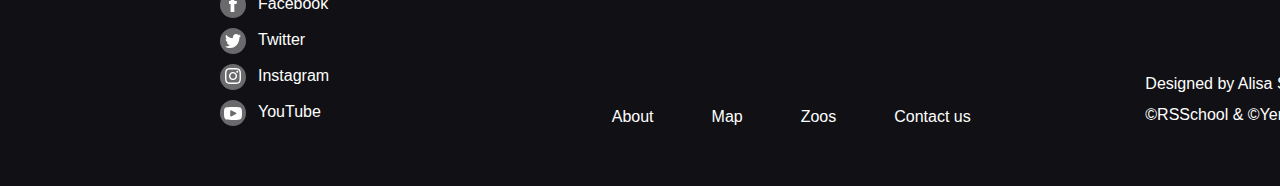
==== commit cf1ace99: "fix bugs" ====
--- a/index.html
+++ b/index.html
@@ -7,11 +7,7 @@
     <meta name="discription" content="Watch your favorite animal online" />
     <link rel="stylesheet" href="css/reset.css" />
     <link rel="stylesheet" href="css/index.css" />
-    <link
-      type="image/x-icon"
-      href="./img/sidebar_icon.svg"
-      rel="shortcut icon"
-    />
+    <link type="image/x-icon" href="./img/sidebar_icon.svg" rel="shortcut icon" />
     <title>Online Zoo</title>
   </head>
   <body>
@@ -19,17 +15,19 @@
       <header class="header">
         <div class="header__container container">
           <div class="header__logo">
-            <img src="./img/bamboo.svg" alt="#" class="header__logo_img" />
-            <h1 class="header__logo_text">PetStory online</h1>
+            <a href="#" class="header__logo-link">
+              <img src="./img/bamboo.svg" alt="#" class="header__logo_img" />
+              <h1 class="header__logo_text">PetStory online</h1>
+            </a>
           </div>
           <nav>
             <ul class="header__list">
               <li class="header__list-item">
-                <a href="" class="about">About</a>
+                <a href="#" class="about">About</a>
               </li>
               <li class="header__list-item"><a href="">Map</a></li>
               <li class="header__list-item"><a href="">Zoos</a></li>
-              <li class="header__list-item"><a href="">Donate</a></li>
+              <li class="header__list-item"><a href="./donate.html">Donate</a></li>
               <li class="header__list-item"><a href="">Contact us</a></li>
             </ul>
           </nav>
@@ -62,17 +60,16 @@
                 <div class="backstage__text">
                   <h2>The Backstage of the Wilderness World.</h2>
                   <article class="backstage__text_article">
-                    The site was founded on the basis of a volunteer movement to
-                    protect and care for animals.
+                    The site was founded on the basis of a volunteer movement to protect and care
+                    for animals.
                   </article>
                   <h3>How it works</h3>
                   <article class="backstage__text_article">
-                    The main goal is to help the animals, as well as the nature
-                    reserves and zoos where they are kept. We are currently
-                    working on video projects targeting pandas in China, eagles
-                    on an island near Los Angeles, alligators in Florida and
-                    gorillas in the Congo. These have a total of more than 1,500
-                    mammals and reptiles.
+                    The main goal is to help the animals, as well as the nature reserves and zoos
+                    where they are kept. We are currently working on video projects targeting pandas
+                    in China, eagles on an island near Los Angeles, alligators in Florida and
+                    gorillas in the Congo. These have a total of more than 1,500 mammals and
+                    reptiles.
                   </article>
                 </div>
               </div>
@@ -85,16 +82,8 @@
             <button class="pets__arrow_right pets__arrow">
               <img src="./img/arrow_right.svg" alt="right" />
             </button>
-            <img
-              src="./img/palm_foto.jpg"
-              class="pets__bcgr_left pets__bcg"
-              alt="#"
-            />
-            <img
-              src="./img/strelitzia 1.jpg"
-              class="pets__bcgr_right pets__bcg"
-              alt="#"
-            />
+            <img src="./img/palm_foto.jpg" class="pets__bcgr_left pets__bcg" alt="#" />
+            <img src="./img/strelitzia 1.jpg" class="pets__bcgr_right pets__bcg" alt="#" />
             <div class="pets__container container">
               <div class="pet">
                 <img src="./img/panda.jpg" alt="#" />
@@ -175,18 +164,15 @@
             <div class="pick_container container">
               <h2>Pick and feed a friend</h2>
               <p class="pick__subtitle">
-                We know the animals bring you joy, and in these extraordinary
-                times, we’re glad.
+                We know the animals bring you joy, and in these extraordinary times, we’re glad.
               </p>
               <p class="pick__paragraph_first">
-                During a time when the COVID-19 epidemic is touching all of our
-                lives, we’re proud and glad that people around the world find
-                joy in PetStory.
+                During a time when the COVID-19 epidemic is touching all of our lives, we’re proud
+                and glad that people around the world find joy in PetStory.
               </p>
               <p class="pick__paragraph_second">
-                Even though the zoo has reopened, we need you now more than ever
-                to help us deal with these problems. Please consider a gift to
-                our
+                Even though the zoo has reopened, we need you now more than ever to help us deal
+                with these problems. Please consider a gift to our
                 <a href="#" target="_blank">Emergency Support Fund .</a>
               </p>
               <h3>How it works</h3>
@@ -245,17 +231,14 @@
                   </div>
                   <div class="testimonails__block_title">
                     <p>
-                      The best online zoo I’ve met. My son delighted very much
-                      ljves to watch gouillas. Online zoo is one jf the ways to
-                      instill a love for animals.<br />
-                      The best online zoo I’ve met. My son delighted very much
-                      ljves to watch gouillas. Online zoo is one jf the ways to
-                      instill a love for animals. The best online zoo I’ve met.
-                      My son delighted very much ljves to watch gouillas. Online
-                      zoo is one jf the ways to instill a love for animals.The
-                      best online zoo I’ve met. My son delighted very much ljves
-                      to watch gouillas. Online zoo is one jf the ways to
-                      instill a love for animals.
+                      The best online zoo I’ve met. My son delighted very much ljves to watch
+                      gouillas. Online zoo is one jf the ways to instill a love for animals.<br />
+                      The best online zoo I’ve met. My son delighted very much ljves to watch
+                      gouillas. Online zoo is one jf the ways to instill a love for animals. The
+                      best online zoo I’ve met. My son delighted very much ljves to watch gouillas.
+                      Online zoo is one jf the ways to instill a love for animals.The best online
+                      zoo I’ve met. My son delighted very much ljves to watch gouillas. Online zoo
+                      is one jf the ways to instill a love for animals.
                     </p>
                   </div>
                 </div>
@@ -274,17 +257,14 @@
                   </div>
                   <div class="testimonails__block_title">
                     <p>
-                      Online zoo is one jf the ways to instill a love for
-                      animals.The best online zoo I’ve met. My son delighted
-                      very much ljves to watch gouillas. Online zoo is one jf
-                      the ways to instill a love for animals.The best online zoo
-                      I’ve met. My son delighted very much ljves to watch
-                      gouillas. The best online zoo I’ve met. My son delighted
-                      very much ljves to watch gouillas. Online zoo is one jf
-                      the ways to instill a love for animals.The best online zoo
-                      I’ve met. My son delighted very much ljves to watch
-                      gouillas. Online zoo is one jf the ways to instill a love
-                      for
+                      Online zoo is one jf the ways to instill a love for animals.The best online
+                      zoo I’ve met. My son delighted very much ljves to watch gouillas. Online zoo
+                      is one jf the ways to instill a love for animals.The best online zoo I’ve met.
+                      My son delighted very much ljves to watch gouillas. The best online zoo I’ve
+                      met. My son delighted very much ljves to watch gouillas. Online zoo is one jf
+                      the ways to instill a love for animals.The best online zoo I’ve met. My son
+                      delighted very much ljves to watch gouillas. Online zoo is one jf the ways to
+                      instill a love for
                     </p>
                   </div>
                 </div>
@@ -303,16 +283,13 @@
                   </div>
                   <div class="testimonails__block_title">
                     <p>
-                      The best online zoo I’ve met. My son delighted very much
-                      ljves to watch gouillas. Online zoo is one jf the ways to
-                      instill a love for animals.The best online zoo I’ve met.
-                      My son delighted very much ljves to watch gouillas. Online
-                      zoo is one jf the ways to instill a love for animals. The
-                      best online zoo I’ve met. My son delighted very much ljves
-                      to watch gouillas. Online zoo is one jf the ways to
-                      instill a love for animals.The best online zoo I’ve met.
-                      The best online zoo I’ve met. My son delighted very much
-                      ljves to
+                      The best online zoo I’ve met. My son delighted very much ljves to watch
+                      gouillas. Online zoo is one jf the ways to instill a love for animals.The best
+                      online zoo I’ve met. My son delighted very much ljves to watch gouillas.
+                      Online zoo is one jf the ways to instill a love for animals. The best online
+                      zoo I’ve met. My son delighted very much ljves to watch gouillas. Online zoo
+                      is one jf the ways to instill a love for animals.The best online zoo I’ve met.
+                      The best online zoo I’ve met. My son delighted very much ljves to
                     </p>
                   </div>
                 </div>
@@ -331,17 +308,14 @@
                   </div>
                   <div class="testimonails__block_title">
                     <p>
-                      My son delighted very much ljves to watch gouillas. Online
-                      zoo is one jf the ways to instill a love for animals.The
-                      best online zoo I’ve met. My son delighted very much ljves
-                      to watch gouillas. Online zoo is one jf the ways to
-                      instill a love for animals.The best online zoo I’ve met.
-                      My son delighted very much ljves to watch gouillas. Online
-                      zoo is one jf the ways to instill a love for animals.The
-                      best online zoo I’ve met. My son delighted very much ljves
-                      to watch gouillas. The best online zoo I’ve met. My son
-                      delighted very much ljves to watch gouillas. Online zoo is
-                      one jf
+                      My son delighted very much ljves to watch gouillas. Online zoo is one jf the
+                      ways to instill a love for animals.The best online zoo I’ve met. My son
+                      delighted very much ljves to watch gouillas. Online zoo is one jf the ways to
+                      instill a love for animals.The best online zoo I’ve met. My son delighted very
+                      much ljves to watch gouillas. Online zoo is one jf the ways to instill a love
+                      for animals.The best online zoo I’ve met. My son delighted very much ljves to
+                      watch gouillas. The best online zoo I’ve met. My son delighted very much ljves
+                      to watch gouillas. Online zoo is one jf
                     </p>
                   </div>
                 </div>
@@ -376,16 +350,13 @@
               </form>
             </div>
           </div>
-          <a class="btn btn-rect footer__button" href="../donate/donate.html"
+          <a class="btn btn-rect footer__button" href="./donate.html"
             >donate for volunteers</a
           >
           <div class="footer__footer">
             <ul class="social-link__block">
               <li>
-                <a
-                  href="https://www.facebook.com/"
-                  class="social-link__block_item"
-                >
+                <a href="https://www.facebook.com/" class="social-link__block_item">
                   <div class="social-link__icon">
                     <svg
                       width="8"
@@ -428,10 +399,7 @@
                 </a>
               </li>
               <li>
-                <a
-                  href="https://instagram.com/"
-                  class="social-link__block_item"
-                >
+                <a href="https://instagram.com/" class="social-link__block_item">
                   <div class="social-link__icon">
                     <svg
                       width="16 "
@@ -476,14 +444,10 @@
             <nav>
               <ul class="nav__list">
                 <li>
-                  <a href="index.html" class="nav__item nav__item p-500"
-                    >About</a
-                  >
+                  <a href="index.html" class="nav__item nav__item p-500">About</a>
                 </li>
                 <li>
-                  <a href="../map/map.html" class="nav__item nav__item p-500"
-                    >Map</a
-                  >
+                  <a href="../map/map.html" class="nav__item nav__item p-500">Map</a>
                 </li>
                 <li>
                   <a
@@ -498,9 +462,7 @@
               </ul>
             </nav>
             <div class="designed">
-              <a
-                href="https://www.figma.com/file/jfEFwkXVj1WRq7sUHDr8os/PetStory-online"
-              >
+              <a href="https://www.figma.com/file/jfEFwkXVj1WRq7sUHDr8os/PetStory-online">
                 <p class="designed-p">Designed by Alisa Samborskaya</p>
                 <p class="designed-p">©RSSchool & ©Yem Digital 2021</p>
               </a>
--- a/css/index.css
+++ b/css/index.css
@@ -1,25 +1,3 @@
-/* 
-//Colors
-$bgBlack: #000;
-$orange: #e9804b;
-$green: #4b9200;
-$yellow: #ffee2e;
-$orangeGrad: #fed290;
-$pinkGradient: #febdab;
-$red: #d31314;
-$blackBlue: #333b41;
-$gray: #767474;
-$lightGray: #f1f3f2;
-$hover: #E47209;
-html, 
-
-@mixin button_gradient {
-    background-image: linear-gradient(90deg, #e9804b, #E47209);
-    border: 0;
-    border-radius: 25px;
-}
-*/
-
 body {
   height: 100%;
 }
@@ -61,6 +39,11 @@
   text-align: center;
   position: relative;
   padding-top: 2px;
+}
+
+.header__logo a:hover {
+  cursor: pointer;
+  color: #e47209;
 }
 
 .header__logo_img {
@@ -275,6 +258,11 @@
   background-color: #4b9200;
 }
 
+.pets__arrow:hover {
+  background-image: none;
+  background-color: #e47209;
+}
+
 .pets__arrow_left {
   left: 135px;
 }
@@ -506,6 +494,7 @@
   text-transform: uppercase;
   display: block;
   margin: 0 auto 0 331px;
+  cursor: pointer;
 }
 
 .pick__button:hover {
@@ -642,6 +631,7 @@
   border-radius: 25px;
   text-transform: uppercase;
   display: block;
+  cursor: pointer;
 }
 
 .testimonails__button:hover {
@@ -820,6 +810,11 @@
 }
 
 .logo__footer:hover .logo-text {
+  cursor: pointer;
+  color: #e47209;
+}
+
+.header__logo-link:hover .header__logo_text {
   cursor: pointer;
   color: #e47209;
 }
@@ -922,7 +917,6 @@
   margin-bottom: 40px;
 }
 
-
 .donate__footer_note {
   margin-right: 10px;
   position: absolute;
@@ -944,7 +938,7 @@
   height: 16px;
   flex-shrink: 0;
   flex-grow: 0;
-  border: 1px solid #FE9013;
+  border: 1px solid #fe9013;
   border-radius: 50%;
   margin-right: 10px;
   background-repeat: no-repeat;
@@ -958,12 +952,12 @@
 
 .donate__footer_note:not(:disabled):not(:checked) + label:hover::before {
   cursor: pointer;
-  border-color: #4B9200;
+  border-color: #4b9200;
 }
 
 .donate__footer_note:not(:disabled):active + label::before {
-  background-color: #4B9200;
-  border-color: #4B9200;
+  background-color: #4b9200;
+  border-color: #4b9200;
 }
 
 .donate__footer_note:focus + label::before {
@@ -971,8 +965,8 @@
 }
 
 .donate__footer_note:checked + label::before {
-  border-color: #4B9200;
-  background-color: #4B9200;
+  border-color: #4b9200;
+  background-color: #4b9200;
   background-image: url("data:image/svg+xml,%3csvg xmlns='http://www.w3.org/2000/svg' viewBox='-4 -4 8 8'%3e%3ccircle r='3' fill='%23fff'/%3e%3c/svg%3e");
 }
 
@@ -986,10 +980,9 @@
   display: block;
   height: 24px;
   width: 24px;
-  border: 1px solid #FE9013;
+  border: 1px solid #fe9013;
   border-radius: 50%;
 }
-
 
 .circle2 {
   position: absolute;
@@ -998,20 +991,19 @@
   display: block;
   height: 40px;
   width: 40px;
-  border: 1px solid #FE9013;
+  border: 1px solid #fe9013;
   border-radius: 50%;
 }
 
-nput[type="number"] {
+nput[type='number'] {
   -moz-appearance: textfield;
-  background-color: #FEE5D7;
+  background-color: #fee5d7;
 }
 
 input::-webkit-outer-spin-button,
 input::-webkit-inner-spin-button {
   -webkit-appearance: none;
 }
-
 
 .panda__bg {
   background-image: url(../assets/images/panda_bg1.jpg);
@@ -1117,10 +1109,6 @@
   position: absolute;
   z-index: -1;
   opacity: 0;
-  /* для элемента label связанного с input c type="radio" */
-  /* стили при наведении курсора на радио */
-  /* стили при нажатии на радиокнопки */
-  /* стили для радиокнопки, находящейся в состоянии checked */
 }
 
 .donate__amount_line-item + label {
@@ -1128,7 +1116,6 @@
   display: inline-flex;
   align-items: center;
   user-select: none;
-  /* создание в label псевдоэлемента  before со следующими стилями */
 }
 
 .donate__amount_line-item + label span {
@@ -1224,8 +1211,6 @@
   color: #ffffff;
 }
 
-
-
 .donate__amount_input-input:focus {
   outline: none;
   background-color: #ffffff;
